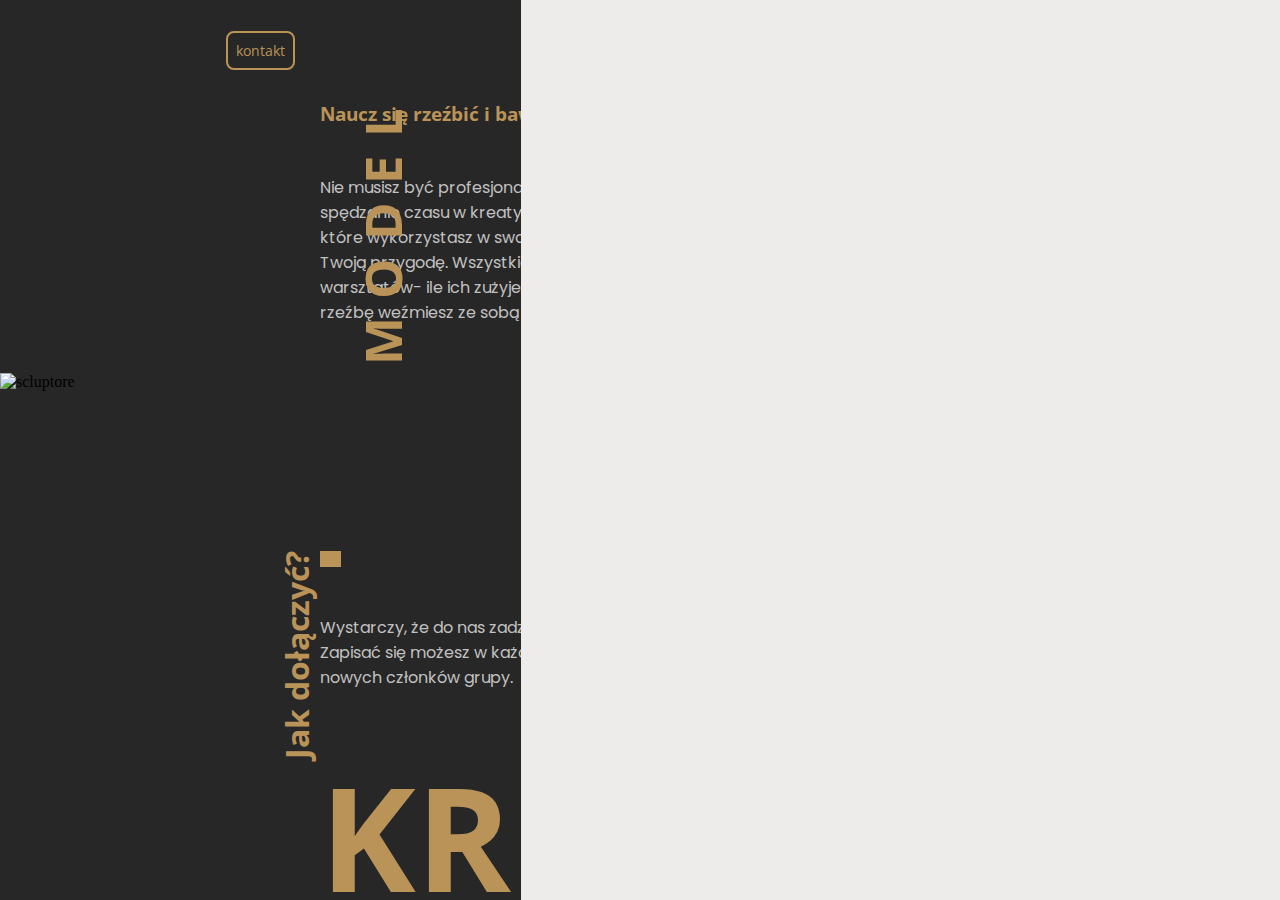
==== firstsite.html @ 996f7419 "Add files via upload" ====
<!DOCTYPE html>
<html lang="en">
<head>
    <meta charset="UTF-8">
    <meta http-equiv="X-UA-Compatible" content="IE=edge">
    <meta name="viewport" content="width=device-width, initial-scale=1.0">
    <link rel="stylesheet" href="style.css">
    <title>title</title>
</head>
<body>
    <div class="content-container sculpture-content">
        <nav>
            <a href="contact.html"><button>kontakt</button></a>
        </nav>
        <section class="scluptre">
            <div class="beagin">
                <h2 class="scluptre-hedline">Naucz się rzeźbić i baw się dobrze!</h2>
                <p>Nie musisz być profesjonalistą- tu chodzi o dobrą zabawę i o spędzanie czasu w kreatywny sposób.
                Pokażemy Ci techniki, które wykorzystasz w swoich projektach i pomożemy zacząć Twoją przygodę.
                Wszystkie materiały są w cenie warsztatów- ile ich zużyjesz nie ma znaczenia- a swoją rzeźbę weźmiesz ze sobą do domu.
                </p>
            </div>
            <div class="big-photo">
                <!-- <p class="number">1</p> -->
                <img src="img/sclupture.jpg" alt="scluptore">
                <h1 class="rotate-headline">MODELARSTWO</h1>
            </div>
            <div class="how-to-add">
                <h1 class="rotate-headline">Jak dołączyć?</h1>
                <div class="row">
                 <hr>
                <p>Wystarczy, że do nas zadzwonisz lub napiszesz e-mail. Zapisać się możesz w każdym momencie,
                    czekamy na nowych członków grupy.
                </p>
                </div>
                <img src="img/color-heand.jpg" alt="">
            </div>
            <div class="invite">
                <h2 class="big-title">KREATYWNY CZAS</h2>
                <p>Zachęcamy do spędzenia czasu wśród kreatywnych osób. U nas panuje jedna zasada- wszyscy są równi. Jeśli brakuje Ci znajomych u nas na pewno spotkasz ludzi o podobnych zainteresowaniach, nawiążesz nowe przyjaźnie. A wszystko podczas kreatywnych prac. Oferujemy także zajęcia z malarstwa których oferę znajdziesz w drugiej zakładce.</p>
            </div>
            <img src="img/gary-heand.jpg" class="summary-img" alt="">
        </section>
    </div>
    <section class="slide">
       <a href="secondsite.html"><button class="slide-button">przejdź do malarstwa</button></a> 
    </section>
</body>
</html>
---- style.css ----
@import url("https://fonts.googleapis.com/css2?family=Open+Sans&family=Poppins:wght@100&display=swap");
* {
  margin: 0;
  padding: 0;
}

body {
  margin: 0;
  padding: 0;
  overflow: hidden;
  display: -webkit-box;
  display: -ms-flexbox;
  display: flex;
  -webkit-box-orient: horizontal;
  -webkit-box-direction: normal;
      -ms-flex-direction: row;
          flex-direction: row;
}

button {
  border-radius: .5rem;
  padding: 12px;
  background: none;
  outline: none;
  border: 2px solid #B99357;
  font-family: 'Open Sans', sans-serif;
  font-size: 25px;
  color: #B99357;
  margin-top: 50px;
  cursor: pointer;
}

button:hover {
  background-color: #B99357;
  color: white;
}

@-webkit-keyframes button {
  from {
    margin-left: 100%;
    width: 200%;
  }
  to {
    margin-left: 0%;
    width: 100%;
  }
}

@keyframes button {
  from {
    margin-left: 100%;
    width: 200%;
  }
  to {
    margin-left: 0%;
    width: 100%;
  }
}

h1 {
  font-family: 'Open Sans', sans-serif;
  font-size: 100px;
}

h2 {
  color: #B99357;
  font-size: 1.2rem;
  width: 35rem;
  font-family: 'Open Sans', sans-serif;
}

p {
  font-family: 'Poppins', sans-serif;
  font-size: 25px;
}

a {
  color: #B99357;
  text-decoration: none;
  font-size: .9rem;
}

a:hover {
  text-decoration: underline;
}

nav {
  width: 100%;
  height: 100px;
  display: -webkit-box;
  display: -ms-flexbox;
  display: flex;
  -webkit-box-pack: center;
      -ms-flex-pack: center;
          justify-content: center;
  -webkit-box-align: center;
      -ms-flex-align: center;
          align-items: center;
  background-color: #282727;
}

nav button {
  font-size: .9rem;
  padding: .5rem;
  margin: 0;
}

hr {
  border: none;
  border-top: 1rem solid #B99357;
  width: 1.3rem;
}

.home-page {
  display: -webkit-box;
  display: -ms-flexbox;
  display: flex;
  -webkit-box-pack: center;
      -ms-flex-pack: center;
          justify-content: center;
  -webkit-box-orient: horizontal;
  -webkit-box-direction: normal;
      -ms-flex-direction: row;
          flex-direction: row;
  height: 100vh;
  width: 100vw;
}

.paint, .drow {
  display: -webkit-box;
  display: -ms-flexbox;
  display: flex;
  -webkit-box-pack: center;
      -ms-flex-pack: center;
          justify-content: center;
  -webkit-box-align: center;
      -ms-flex-align: center;
          align-items: center;
  -webkit-box-orient: vertical;
  -webkit-box-direction: normal;
      -ms-flex-direction: column;
          flex-direction: column;
}

.paint {
  background-color: #edecea;
  color: #282727;
}

.drow {
  background-color: #282727;
  color: #edecea;
}

.title {
  font-size: 40px;
}

.content-container {
  -webkit-box-sizing: border-box;
          box-sizing: border-box;
  height: 100vh;
  overflow: hidden;
}

.content-container .scluptre, .content-container .painting {
  height: calc(100% - 100px);
  overflow-x: hidden;
  overflow-y: auto;
}

.contact-container {
  height: 100vh;
  width: 100%;
  overflow-x: hidden;
  overflow-y: auto;
}

.scluptre {
  background-color: #282727;
}

.beagin {
  margin-left: 20rem;
}

.big-photo {
  margin-top: 3rem;
  position: relative;
}

.big-photo img {
  width: 80%;
  height: 100%;
}

.big-photo .rotate-headline {
  position: absolute;
  bottom: 2vw;
  left: 80%;
  -webkit-transform-origin: bottom left;
          transform-origin: bottom left;
  -webkit-transform: rotate(-90deg);
          transform: rotate(-90deg);
  color: #B99357;
  font-size: 4vw;
  letter-spacing: 0.35em;
}

.how-to-add {
  margin-left: 20rem;
  margin-top: 10rem;
  position: relative;
  display: -webkit-box;
  display: -ms-flexbox;
  display: flex;
  -webkit-box-orient: horizontal;
  -webkit-box-direction: normal;
      -ms-flex-direction: row;
          flex-direction: row;
}

.how-to-add .rotate-headline {
  position: absolute;
  bottom: 100%;
  right: 101%;
  -webkit-transform-origin: bottom right;
          transform-origin: bottom right;
  -webkit-transform: rotate(-90deg);
          transform: rotate(-90deg);
  color: #B99357;
  font-size: 2rem;
  white-space: nowrap;
}

.how-to-add img {
  float: right;
  margin-right: 0;
}

.big-title {
  font-size: 9rem;
}

.invite {
  margin: 3rem 0;
  margin-left: 20rem;
}

.invite2 {
  margin-left: 50px;
}

p {
  font-size: 1rem;
  color: #c1c1c1;
  width: 30rem;
  margin-top: 3rem;
}

.slide, .slide-2 {
  width: 100vw;
  height: 100vh;
  z-index: 2;
  -webkit-animation: forsculp  1s ease forwards;
          animation: forsculp  1s ease forwards;
}

.slide {
  background-color: #edecea;
}

.slide-2 {
  background-color: #282727;
}

.slide-button {
  -webkit-transform: rotate(-90deg);
          transform: rotate(-90deg);
  font-size: 20px;
  opacity: 0;
  -webkit-animation: sectionButton .5s 1s ease forwards;
          animation: sectionButton .5s 1s ease forwards;
}

@-webkit-keyframes forsculp {
  100% {
    width: 150px;
  }
}

@keyframes forsculp {
  100% {
    width: 150px;
  }
}

@-webkit-keyframes sectionButton {
  100% {
    opacity: 1;
  }
}

@keyframes sectionButton {
  100% {
    opacity: 1;
  }
}

.light {
  background-color: #edecea;
}

.painting {
  background-color: #edecea;
}

.painting p {
  color: #282727;
}

.contact {
  padding-top: 150px;
  display: -webkit-box;
  display: -ms-flexbox;
  display: flex;
  -webkit-box-pack: center;
      -ms-flex-pack: center;
          justify-content: center;
  -webkit-box-align: center;
      -ms-flex-align: center;
          align-items: center;
  -webkit-box-orient: vertical;
  -webkit-box-direction: normal;
      -ms-flex-direction: column;
          flex-direction: column;
  margin-bottom: 3rem;
}

fieldset {
  border-color: #B99357;
  border-radius: .6rem;
  width: 50%;
}

input, textarea {
  width: 100%;
  background: none;
  border: none;
  outline: none;
}

legend {
  font-family: 'Poppins', sans-serif;
  margin-left: 1rem;
  padding: 0 .4rem;
}

.summary-img {
  width: 100%;
}

@media only screen and (max-width: 1250px) {
  .how-to-add {
    -webkit-box-orient: vertical;
    -webkit-box-direction: normal;
        -ms-flex-direction: column;
            flex-direction: column;
  }
  .how-to-add img {
    max-width: 500px;
  }
  .big-title {
    font-size: 3.4rem;
    width: 30rem;
    letter-spacing: 1.1rem;
  }
}

@media only screen and (max-width: 789px) {
  h2 {
    width: auto;
  }
  .home-page {
    -webkit-box-orient: vertical;
    -webkit-box-direction: normal;
        -ms-flex-direction: column;
            flex-direction: column;
  }
  .paint, .drow {
    padding: 20px 0;
  }
  p {
    width: auto;
    max-width: 22rem;
  }
  .beagin, .invite, .invite2 {
    margin: 0;
    padding: 0 5px;
  }
  .invite, .invite2 {
    margin: 3rem 0;
  }
  .how-to-add {
    margin-left: 240px;
  }
  .how-to-add img {
    max-width: 500px;
    width: auto;
    float: none;
  }
  .big-title {
    font-size: 2.5rem;
    letter-spacing: 0.8rem;
    width: auto;
  }
  .big-photo {
    min-width: 350px;
    max-width: 600px;
  }
  .big-photo img {
    min-width: 100px;
  }
  .add-light {
    margin-left: 90px;
  }
  input, textarea {
    width: 300px;
  }
}

@media only screen and (max-width: 500px) {
  body {
    overflow: hidden;
  }
  .slide, .slide-2 {
    position: fixed;
    top: 0;
    height: calc(100vh - 100px);
    width: 100vw;
    display: -webkit-box;
    display: -ms-flexbox;
    display: flex;
    -webkit-box-pack: start;
        -ms-flex-pack: start;
            justify-content: flex-start;
    -webkit-box-align: center;
        -ms-flex-align: center;
            align-items: center;
  }
  .slide {
    top: auto;
    bottom: 0;
    -webkit-box-pack: end;
        -ms-flex-pack: end;
            justify-content: flex-end;
  }
  @-webkit-keyframes forsculp {
    100% {
      height: 100px;
    }
  }
  @keyframes forsculp {
    100% {
      height: 100px;
    }
  }
  .painting-content {
    padding-top: 100px;
  }
  .sculpture-content {
    padding-bottom: 100px;
  }
  .slide-button {
    -webkit-transform: rotate(0deg);
            transform: rotate(0deg);
    font-size: 15px;
    margin: 0 10px;
  }
  .how-to-add {
    margin-left: 50px;
  }
  .big-title {
    font-size: 1.5rem;
  }
  input, textarea {
    width: 250px;
  }
}
/*# sourceMappingURL=style.css.map */
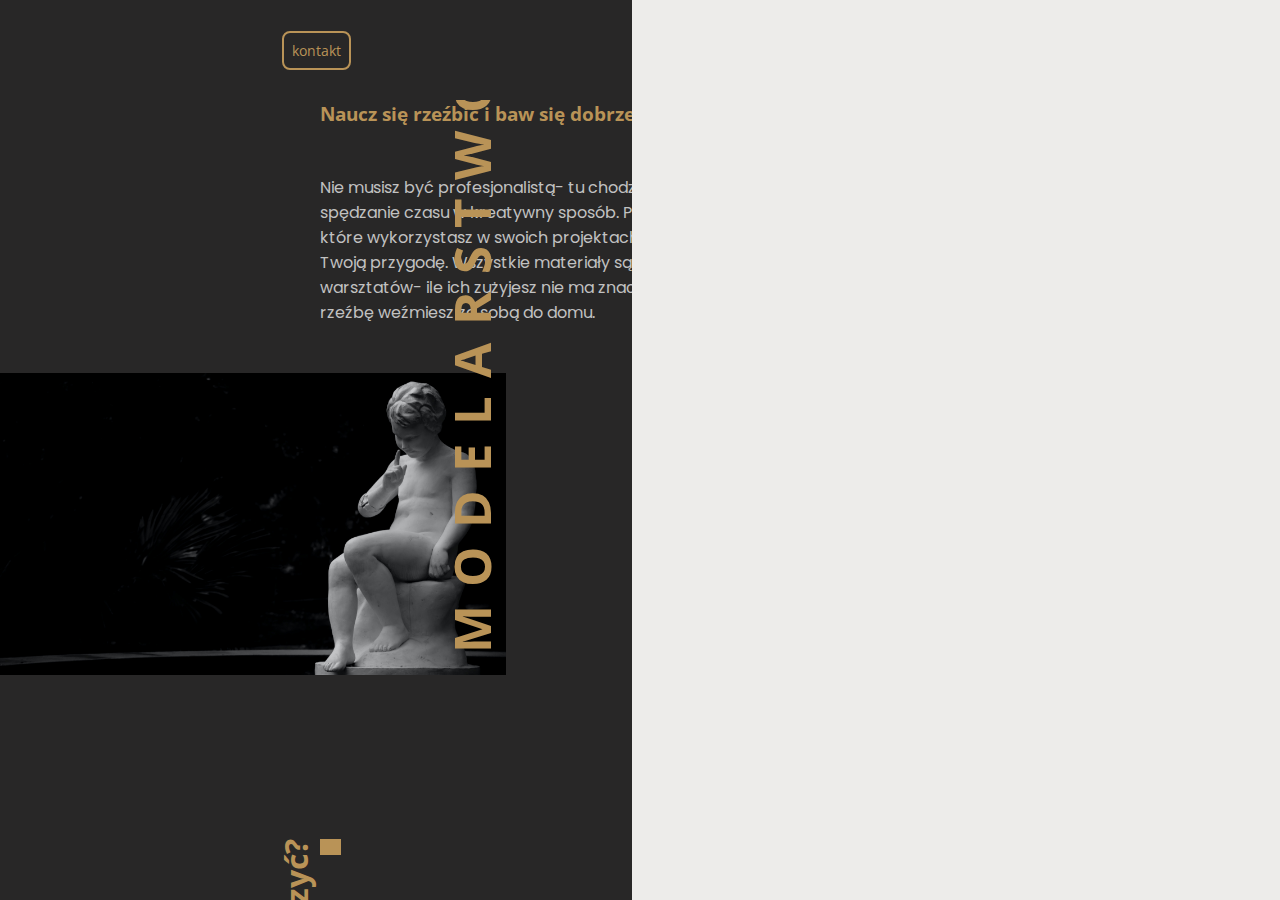
==== commit 58655fde: "img folder correct" ====
(no text change in the page or its own stylesheets)
